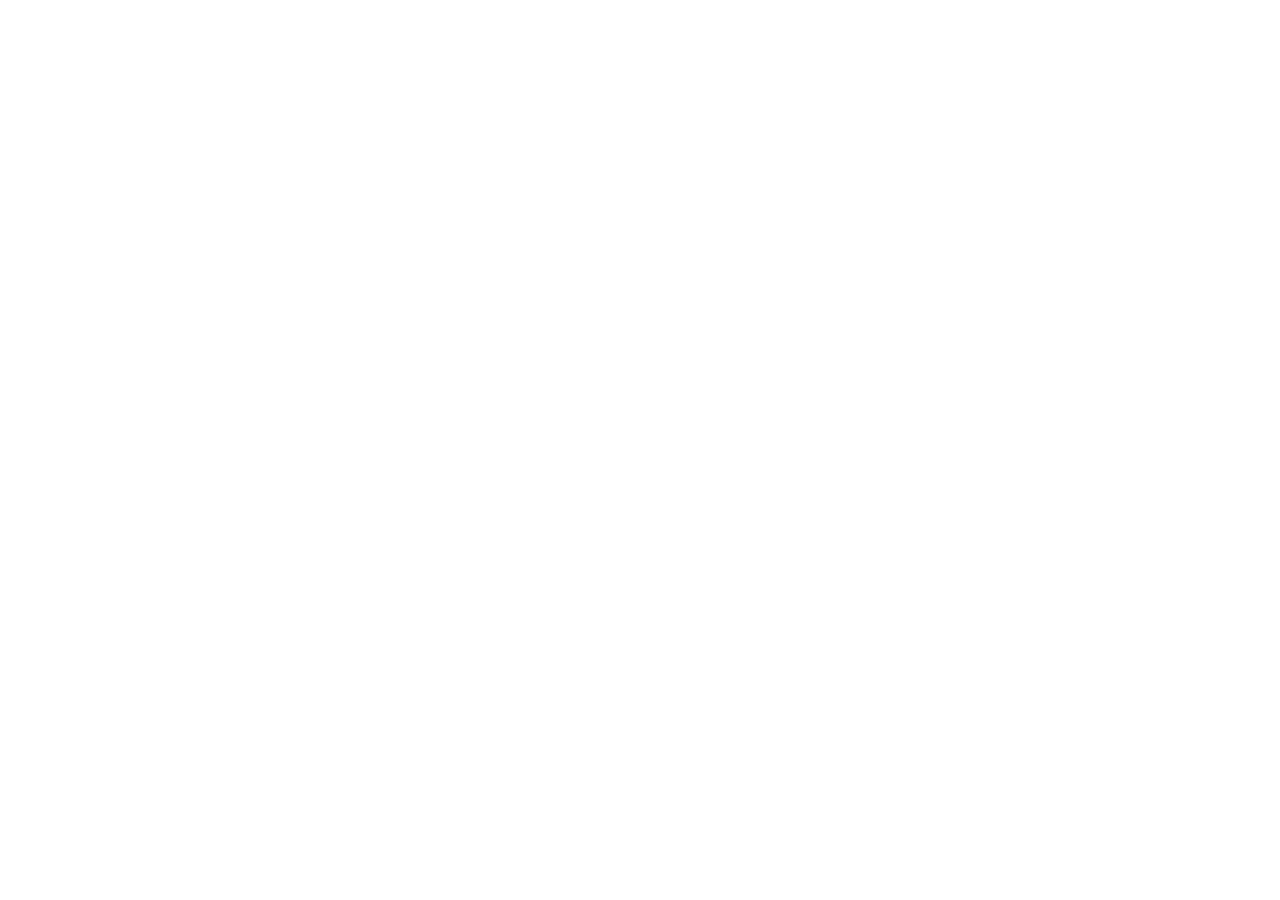
==== index.html @ 30c6bd8c "final project repository" ====
<!DOCTYPE html>
<html lang="en">
  <head>
    <meta charset="UTF-8">
  <meta name="viewport" content="width=device-width, intial-scale+1.0">
  <title>Grace.k.clark<title>
  </head>
  <body>

  </body>
  </html>
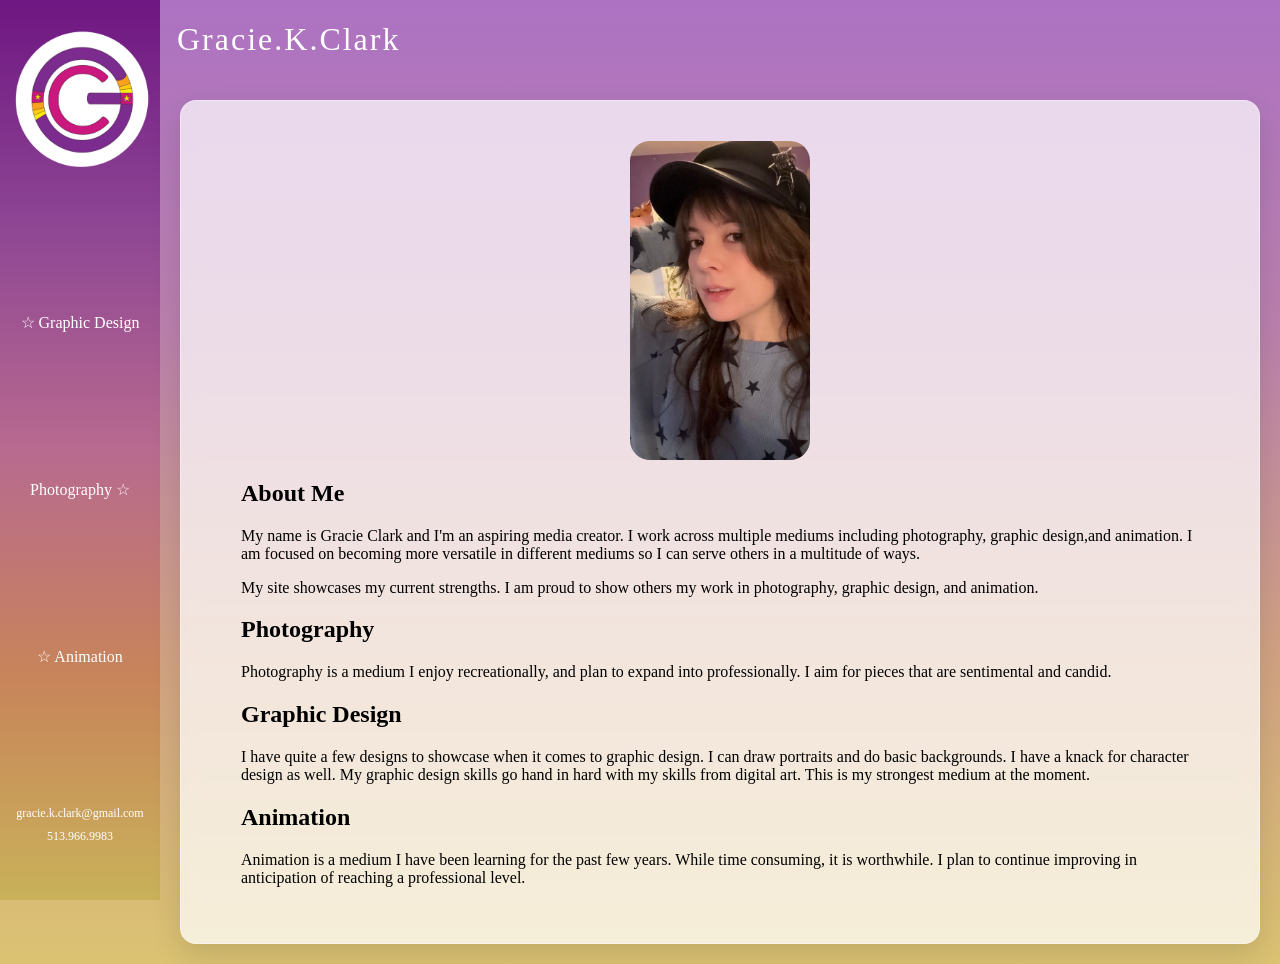
==== commit ff1e4107: "trying to fix folder" ====
--- a/index.html
+++ b/index.html
@@ -1,11 +1,86 @@
 <!DOCTYPE html>
 <html lang="en">
-  <head>
-    <meta charset="UTF-8">
-  <meta name="viewport" content="width=device-width, intial-scale+1.0">
-  <title>Grace.k.clark<title>
-  </head>
-  <body>
 
-  </body>
-  </html>
+<head>
+  <meta charset="UTF-8">
+  <meta name="viewport" content="width=device-width, initial-scale=1.0">
+  <title>Gracie.K.Clark</title>
+  <link rel="stylesheet" href="index.css">
+</head>
+
+<body>
+  <div class="wrapper">
+
+
+    <header>
+      <h1>Gracie.K.Clark
+      </h1>
+    </header>
+
+
+
+    <nav class="sidebar">
+      <img src="images/logotrnsprnt.PNG" alt="logo" class="logo">
+      <ul>
+        <li><a href="Graphic Design.html">  ☆ Graphic Design</a></li>
+        <li><a href="photography.html">  Photography ☆</a></li>
+        <li><a href="Animation.html"> ☆ Animation</a></li>
+      </ul>
+    
+    <div class="contact">
+      <p>gracie.k.clark@gmail.com</p>
+      <p>513.966.9983</p>
+    </div>
+    </nav>
+
+
+
+    <main>
+      <section class="text">
+        <img src="images/portrait.jpg" alt="Photo of Gracie Clark" class="profile-pic">
+        <h2>About Me</h2>
+
+        <p>My name is Gracie Clark and I'm an aspiring media creator. I work across multiple mediums including photography, graphic design,and animation. I am focused on becoming more versatile in different mediums so I can serve others in a multitude of ways. 
+        </p>
+         <p> My site showcases my current strengths. I am proud to show others my work in photography, graphic design, and animation. </p>
+
+        <h2>Photography</h2>
+        <p>Photography is a medium I enjoy recreationally, and plan to expand into professionally. I aim for pieces that are sentimental and candid.</p>
+
+        <h2>Graphic Design</h2>
+        <p>I have quite a few designs to showcase when it comes to graphic design. I can draw portraits and do basic backgrounds. I have a knack for character design as well. My graphic design skills go hand in hard with my skills from digital art. This is my strongest medium at the moment. </p>
+  
+        <h2>Animation</h2>
+        <p> Animation is a medium I have been learning for the past few years. While time consuming, it is worthwhile. I plan to continue improving in anticipation of reaching a professional level. </p>  
+      </section>
+
+    </main>
+   
+ 
+
+
+
+  </div>
+
+</body>
+</html>
+
+
+
+
+
+
+
+
+
+
+
+
+
+
+
+
+
+
+
+
--- a/index.css
+++ b/index.css
@@ -0,0 +1,136 @@
+:root {
+  --purple: #6E1682;
+  --pink: #c06a9a;
+  --orange: #c8845a;
+  --yellow: #c9b15a;
+}
+
+.profile-pic {
+   width: 180px;
+  height: auto;
+  object-fit: contain;
+  object-position: center;
+    border-radius: 20px;
+    display: block;
+margin: 0 auto;
+}
+
+
+header h1{
+   font-family: Cambria, Georgia, serif;
+  font-weight: 500;
+  letter-spacing: 2px;
+  color: #ffff;
+}
+
+
+
+body{
+font-family:Cambria, Cochin, Georgia, Times, 'Times New Roman', serif;
+margin: 0;
+background-color: #ad72c2; 
+background: linear-gradient(#ad72c2, #ba80ae, #d1a184, #dbc372)
+}
+
+main{
+  margin-left: 160px;
+  padding: 20px;
+}
+
+header{
+  margin-left: 177px;
+}
+
+
+.sidebar {
+    position: fixed;
+    left: 0;
+    top: 0;
+    width: 160px;
+    height: 100vh;
+    background-color: blueviolet;
+    display: flex;
+    flex-direction: column;
+    align-items: center;
+    padding-top: 30px;
+    padding-bottom: 30px;   
+    box-sizing: border-box; 
+       background: linear-gradient(
+    180deg,
+    #6E1682,
+    #8E4694,
+    #b86a8f,
+    #c8845a,
+    #c9b15a
+  );
+  
+}
+
+.sidebar li {
+    width: 100%;
+}
+
+.sidebar a {
+    display: block;
+    color: white;
+    text-decoration: none;
+    text-align: center;
+    padding: 15px;
+}
+.sidebar ul {
+ list-style: none;
+    padding: 0;
+    margin: 0;
+    width: 100%;
+    display: flex;
+    flex-direction: column;
+    justify-content: space-evenly;
+    flex: 1;
+}
+.sidebar a:hover {
+  background: linear-gradient(
+    90deg,
+    rgba(122, 90, 166, 0.4),
+    rgba(192, 106, 154, 0.4)
+  );
+   transition: all 0.2s ease;
+}
+
+  .logo {
+  width: 140px;
+  height: 140px;
+  border-radius: 50%;
+  object-fit: cover;
+  margin-bottom: 10px;
+}
+
+.sidebar a:hover {
+  background-color: #6E1682;
+}
+
+.contact {
+    margin-top: auto;     /* Pushes it to the bottom */
+    margin-bottom: 20px;
+    text-align: center;
+    color: white;
+    font-size: 12px;
+    line-height: 1.5;
+}
+
+.contact p {
+    margin: 5px 0;
+}
+
+.text {
+  background: rgba(255, 255, 255, 0.72);
+  padding: 40px 60px;
+  border-radius: 16px;
+
+  box-shadow: 0 12px 30px rgba(0, 0, 0, 0.12);
+  backdrop-filter: blur(8px);
+  border: 1px solid rgba(255, 255, 255, 0.4);
+}
+
+
+
+
